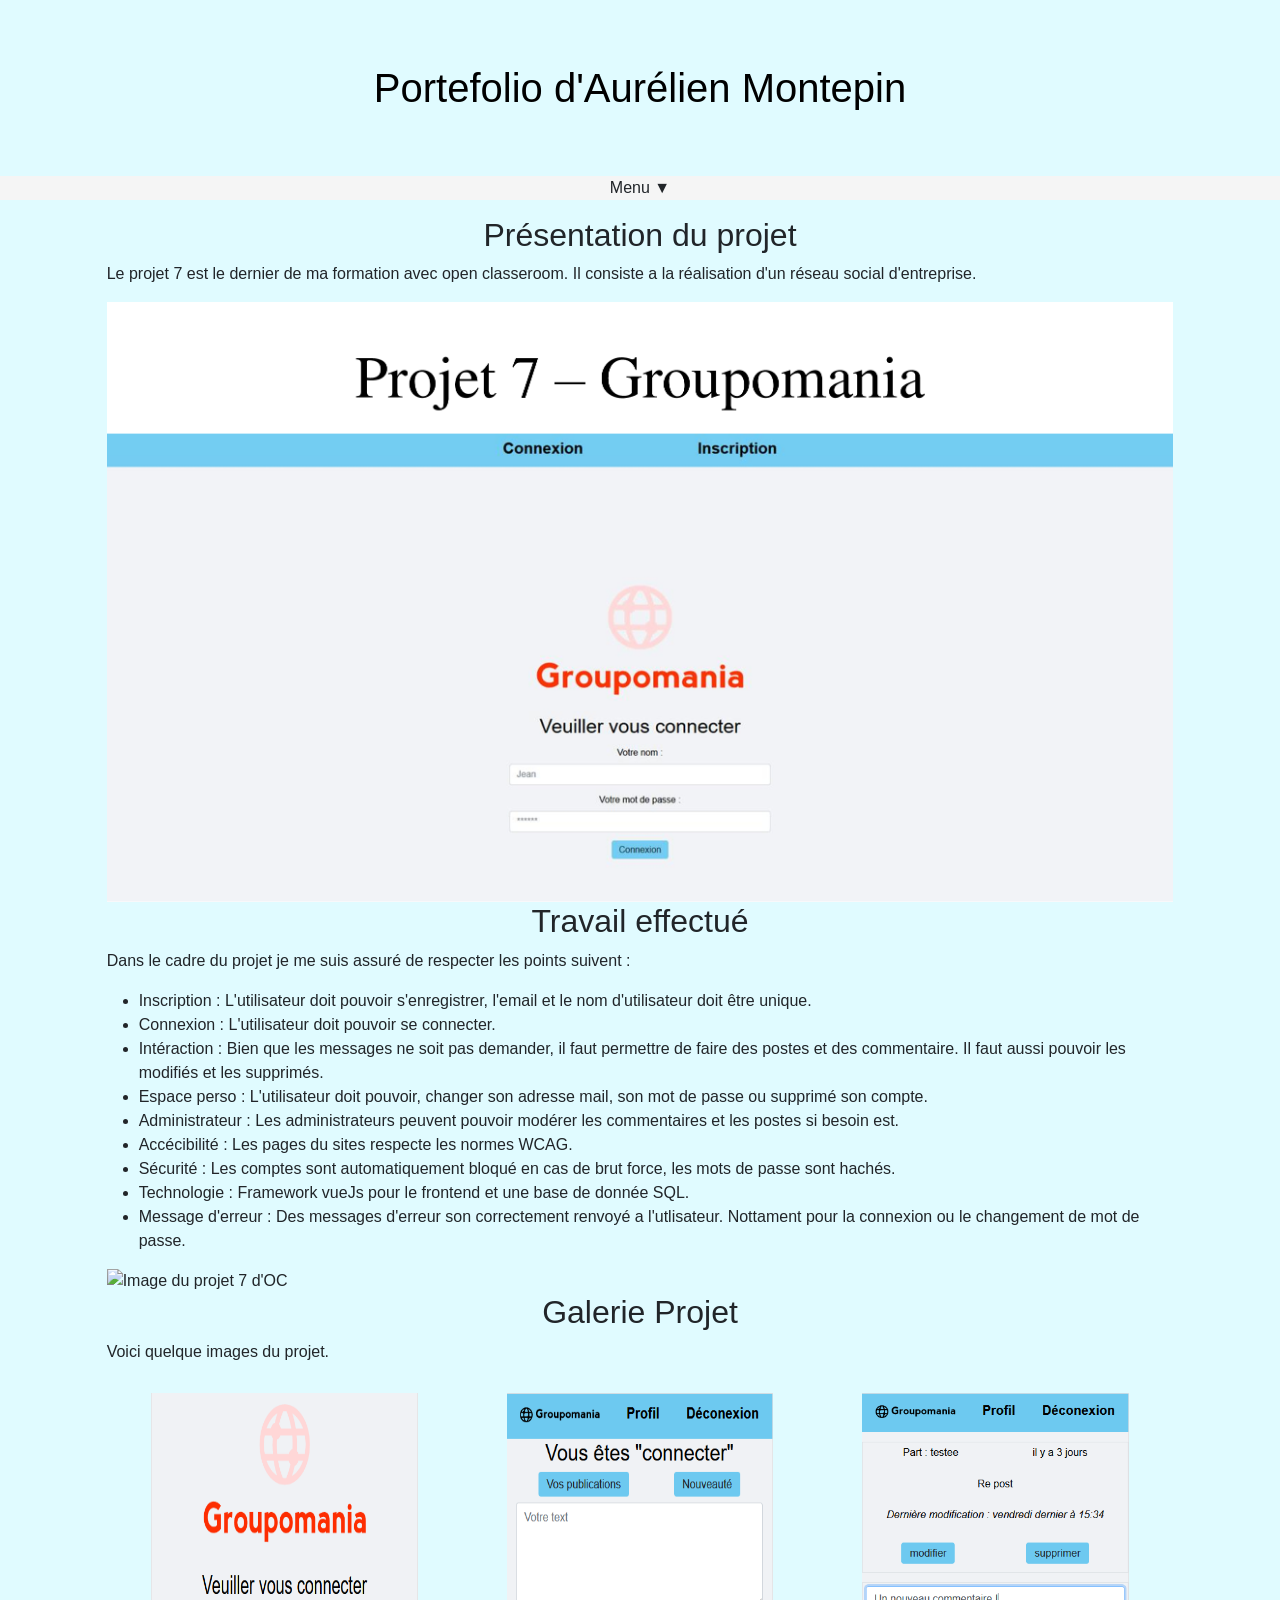
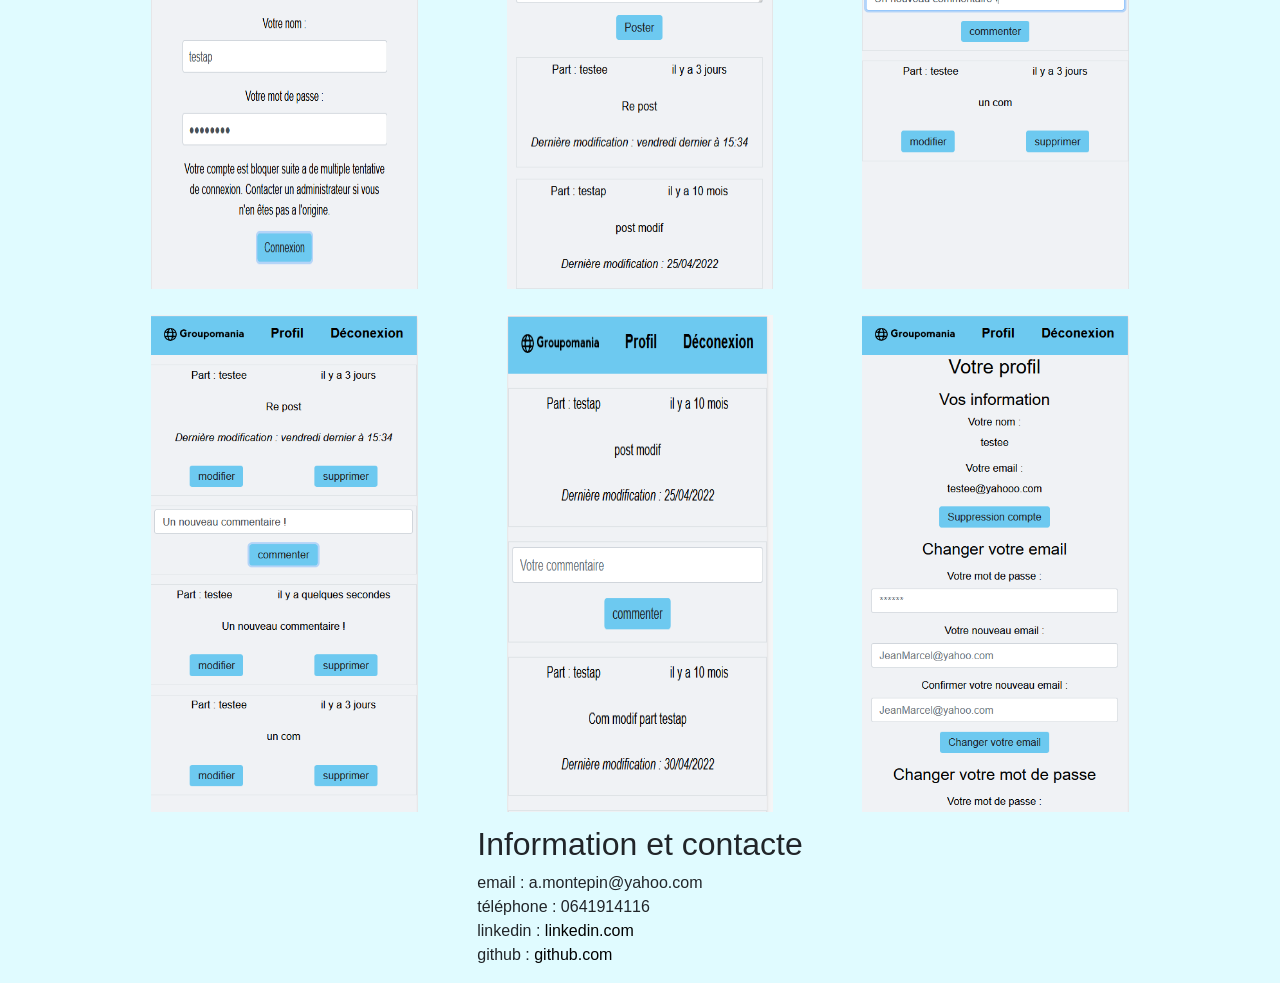
==== OC_P7.html @ 3f67e14a "Commit. Seul le Projet 7 est dans le porte folio. Il faut une relecture." ====
<!DOCTYPE html>
<html lang="fr">
    <head>
        <meta charset="utf-8" />
        <meta name="viewport" content="width=device-width, initial-scale=1, shrink-to-fit=no">
        <link rel="shortcut icon" type="image/svg" href="images/favicon.svg">
        <link href="https://cdn.jsdelivr.net/npm/bootstrap@5.3.0-alpha1/dist/css/bootstrap.min.css" rel="stylesheet" integrity="sha384-GLhlTQ8iRABdZLl6O3oVMWSktQOp6b7In1Zl3/Jr59b6EGGoI1aFkw7cmDA6j6gD" crossorigin="anonymous">
        <link href="style.css" rel="stylesheet">
        <title>Portefolio A.Montepin</title>
    </head>

    <body>
        <header>
            <h1><a href="index.html" class="lienMenu">Portefolio d'Aurélien Montepin</a></h1>
            <nav>
                <label for="mobile">Menu</label>
                <input type="checkbox" name="menu" id="mobile">
                <ul class="menu">
                    <li class="deroulant"><a href="#">Projet OC</a>
                        <ul class="sous">
                            <!--<li><a href="#" class="lienMenu">Projet 5</a></li>
                            <li><a href="#" class="lienMenu">Projet 6</a></li>-->
                            <a href="#" class="lienMenu"><li>Projet 7</li></a>
                        </ul>
                    </li>
                    <li class="deroulant"><a href="#">Projet Diginamic</a>
                        <ul class="sous">
                            <li>Il n'y as actuellement aucun projet Diginamic réalisé</li>
                        </ul>
                    </li>
                    <!--<li class="deroulant"><a href="#">Projet perso</a>
                        <ul class="sous">
                            <li><a href="#">L'île des oubliés</a></li>
                        </ul>
                    </li>-->
                </ul>
            </nav>
        </header>
        <div id="body">
            <section class="col-10">
                <h2>Présentation du projet</h2>
                <div>
                    <p>Le projet 7 est le dernier de ma formation avec open classeroom. Il consiste a la réalisation d'un réseau social d'entreprise.</p>
                </div>
                <div>
                    <img src="images/projet_7_open_classrooms.jpg" alt="Image du projet 7 d'OC">
                </div>
            </section>
            <section class="col-10">
                <h2>Travail effectué</h2>
                <div>
                    <p>Dans le cadre du projet je me suis assuré de respecter les points suivent :</p>
                    <ul>
                        <li>Inscription : L'utilisateur doit pouvoir s'enregistrer, l'email et le nom d'utilisateur doit être unique.</li>
                        <li>Connexion : L'utilisateur doit pouvoir se connecter.</li>
                        <li>Intéraction : Bien que les messages ne soit pas demander, il faut permettre de faire des postes et des commentaire. Il faut aussi pouvoir les modifiés et les supprimés.</li>
                        <li>Espace perso : L'utilisateur doit pouvoir, changer son adresse mail, son mot de passe ou supprimé son compte. </li>
                        <li>Administrateur : Les administrateurs peuvent pouvoir modérer les commentaires et les postes si besoin est.</li>
                        <li>Accécibilité : Les pages du sites respecte les normes WCAG.</li>
                        <li>Sécurité : Les comptes sont automatiquement bloqué en cas de brut force, les mots de passe sont hachés.</li>
                        <li>Technologie : Framework vueJs pour le frontend et une base de donnée SQL.</li>
                        <li>Message d'erreur : Des messages d'erreur son correctement renvoyé a l'utlisateur. Nottament pour la connexion ou le changement de mot de passe.</li>
                    </ul>
                </div>
                <div>
                    <img src="images/projet_7_open_classrooms.jpeg" alt="Image du projet 7 d'OC">
                </div>
            </section>
            <section class="col-10">
                <h2>Galerie Projet</h2>
                <p>Voici quelque images du projet.</p>
                <div class="galerie_grande_image">
                </div>
                <div class="galerie_petite_image">
                    <img id="p-img-2" class="col-5 col-md-3" src="images/p7Block.PNG" alt="Echec de la Connexion, le compte est bloqué">
                    <img id="p-img-3" class="col-5 col-md-3" src="images/p7Connexion.PNG" alt="Connexion réussi">
                    <img id="p-img-6" class="col-5 col-md-3" src="images/p7AddCom.PNG" alt="Ajout d'un nouveau commentaire">
                    <img id="p-img-4" class="col-5 col-md-3" src="images/p7NewCom.PNG" alt="Un nouveau commentaire vient d'être posté">
                    <img id="p-img-5" class="col-5 col-md-3" src="images/p7NonAdmin.PNG" alt="Mon utilisateur n'est pas administrateurs, il ne peut pas modifiés">
                    <img id="p-img-7" class="col-5 col-md-3" src="images/p7Profil.PNG" alt="Image du profil du projet 7 d'OC">
                </div>
            </section>
        </div>
        <footer>
            <section>
                <h2>Information et contacte</h2>
                <div>
                    <p>
                        email : a.montepin@yahoo.com<br>
                        téléphone : 0641914116<br>
                        linkedin : <a href="https://www.linkedin.com/in/aur%C3%A9lien-montepin/">linkedin.com</a><br>
                        github :  <a href="https://github.com/Aurelien24">github.com</a>
                    </p>
                </div>
            </section>
        </footer>
    </body>
</html>
---- style.css ----
/* Configuration du body */
body{
    margin: 0px;
    padding: 0px;
    font-family: Avenir, sans-serif;
    background-color: #e0fbff;
}

header{
    display: flex;
    flex-direction: column;
    align-items: center;
}

h1{
    width: 100%;
    margin: 5vw 0px 5vw 0px;
    padding: 0px 4vw 0px 4vw;
    text-align: center;
}

#body{
    display: flex;
    flex-direction: column;
    align-items: center;
}

a{
    color: black;
    text-decoration: none;
}

img{
    width: 100%;
}

.images{
    display: flex;
    flex-direction: row;
}

.images img{

}

nav{
    width: 100%;
}

section{
    display: flex;
    flex-direction: column;
    justify-content: center;
}


label{
    width: 100%;
    background-color: whitesmoke;
    text-align: center;
}

label:after{
    content:" ▼";
}

nav ul{
    /* Permet de ne pas afficher les points des listes*/
    list-style-type: none;
    padding-left: 0px;
    background-color: whitesmoke;
}

.deroulant > a{
    border-bottom: 2px solid gold;
}

nav input[type=checkbox]{
    display: none;
}

footer, h2{
    display: flex;
    justify-content: center;
}

/* Annimation menu + arrengement de l'allignement*/
.menu, .sous, .li{
    display: flex;
    flex-direction: column;
    align-items: center;
    text-align: center;
}

.menu{
    display: flex;
    flex-direction: column;
    align-items: center;
    text-align: center;

    overflow: hidden;

    height : 0px;
    transition-property: height;
    transition-duration: 2s;


}

nav input[type=checkbox]:checked + .menu{
    height: 96px;
}

/* Gestion de la visionneuse de photo */
.galerie_grande_image{
    height: 0px;
    overflow: hidden;
}

.galerie_petite_image{
    display: flex;
    flex-direction: row;
    flex-wrap: wrap;
    justify-content: space-around;
}

#p-img-2, #p-img-3, #p-img-4, #p-img-5, #p-img-6, #p-img-7 {
    margin: 1vw;
}

@media screen and (min-width: 576px) { 
/*
    img{
        max-height: 100vh;
        max-width: 100%;
        height: auto;
        width: auto;
    }*/
 }
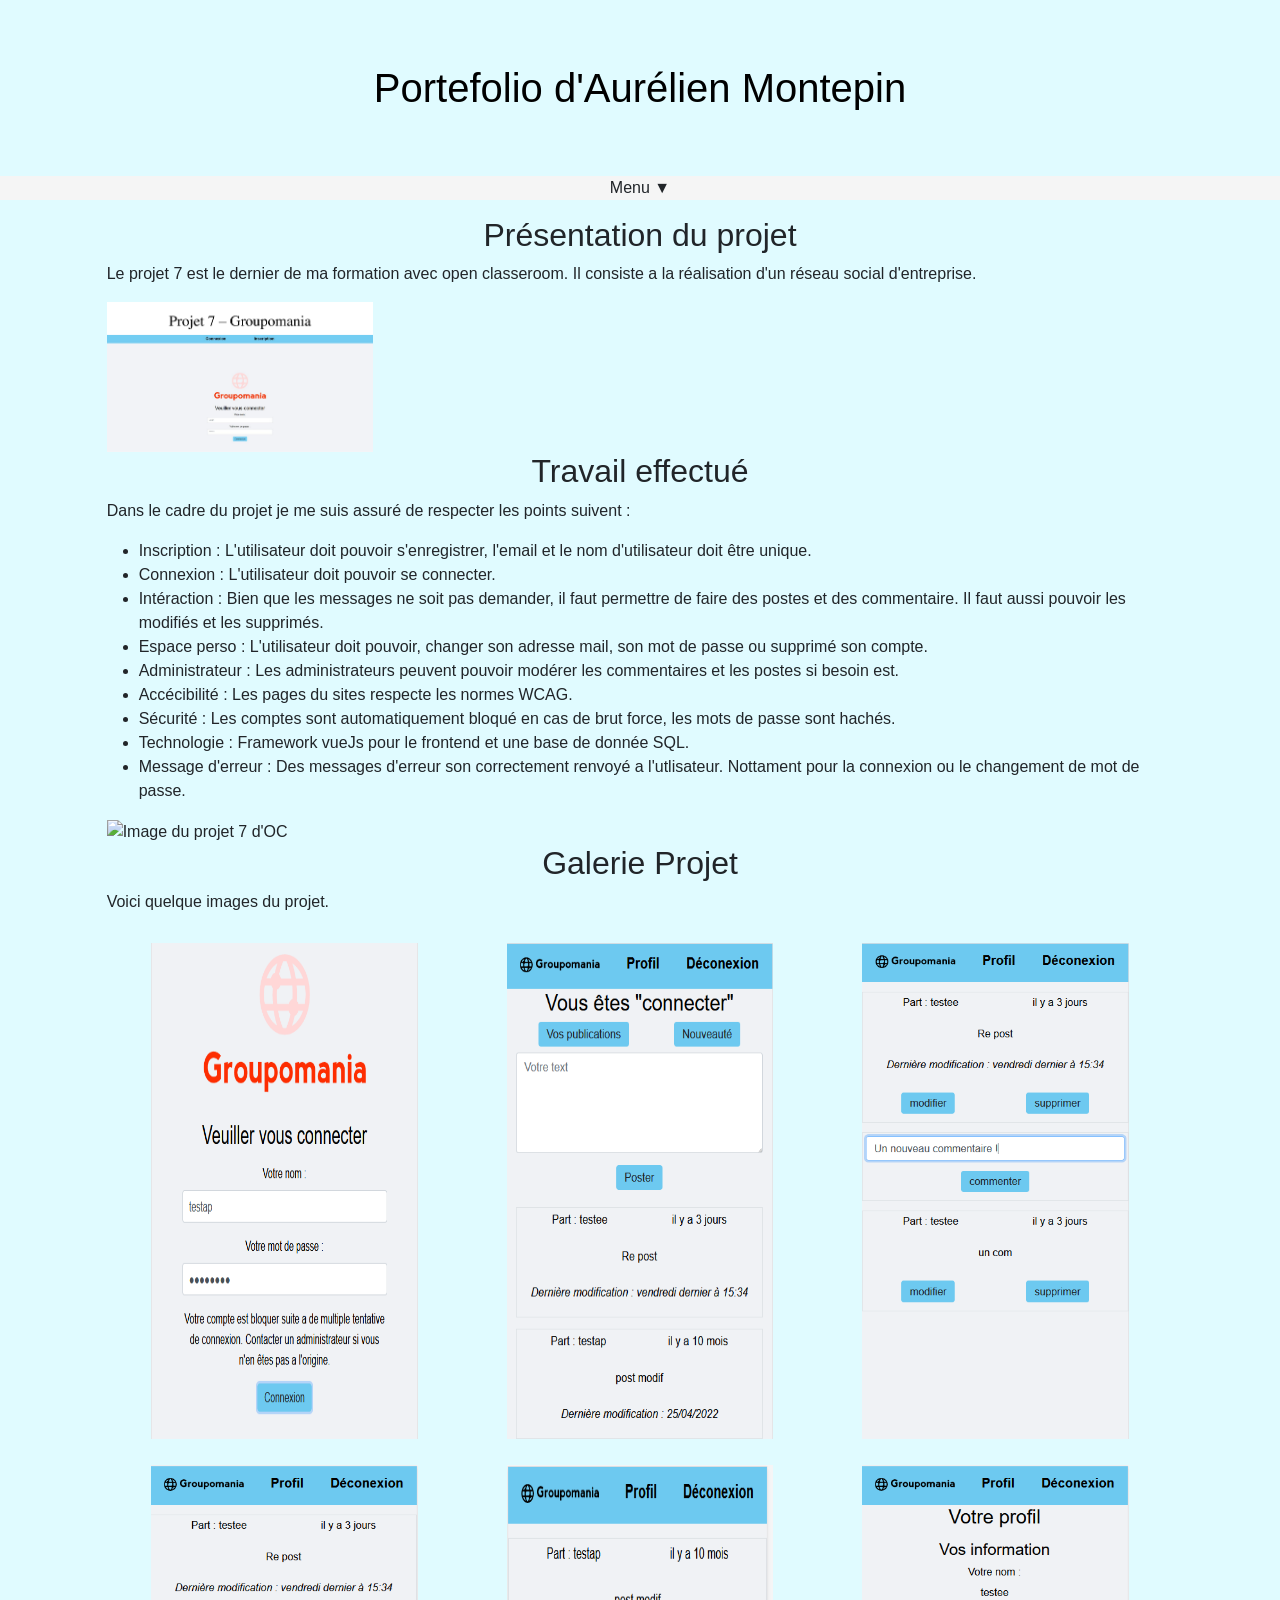
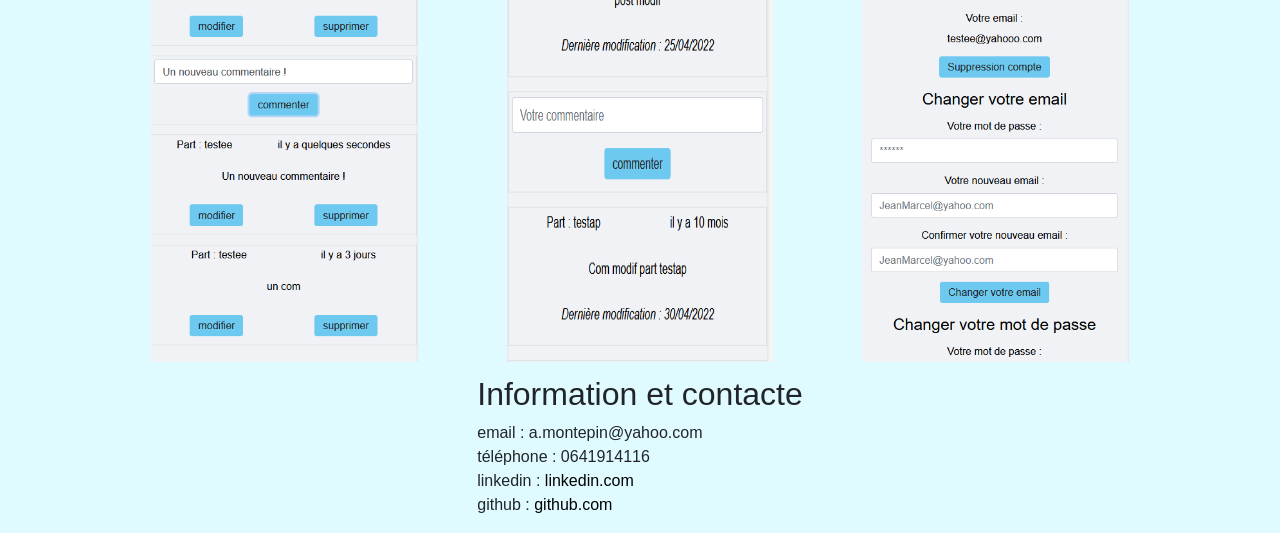
==== commit 65468adb: "Diminution des tailles des grandes images sur pc" ====
--- a/OC_P7.html
+++ b/OC_P7.html
@@ -43,7 +43,7 @@
                     <p>Le projet 7 est le dernier de ma formation avec open classeroom. Il consiste a la réalisation d'un réseau social d'entreprise.</p>
                 </div>
                 <div>
-                    <img src="images/projet_7_open_classrooms.jpg" alt="Image du projet 7 d'OC">
+                    <img class="col-md-3" src="images/projet_7_open_classrooms.jpg" alt="Image du projet 7 d'OC">
                 </div>
             </section>
             <section class="col-10">
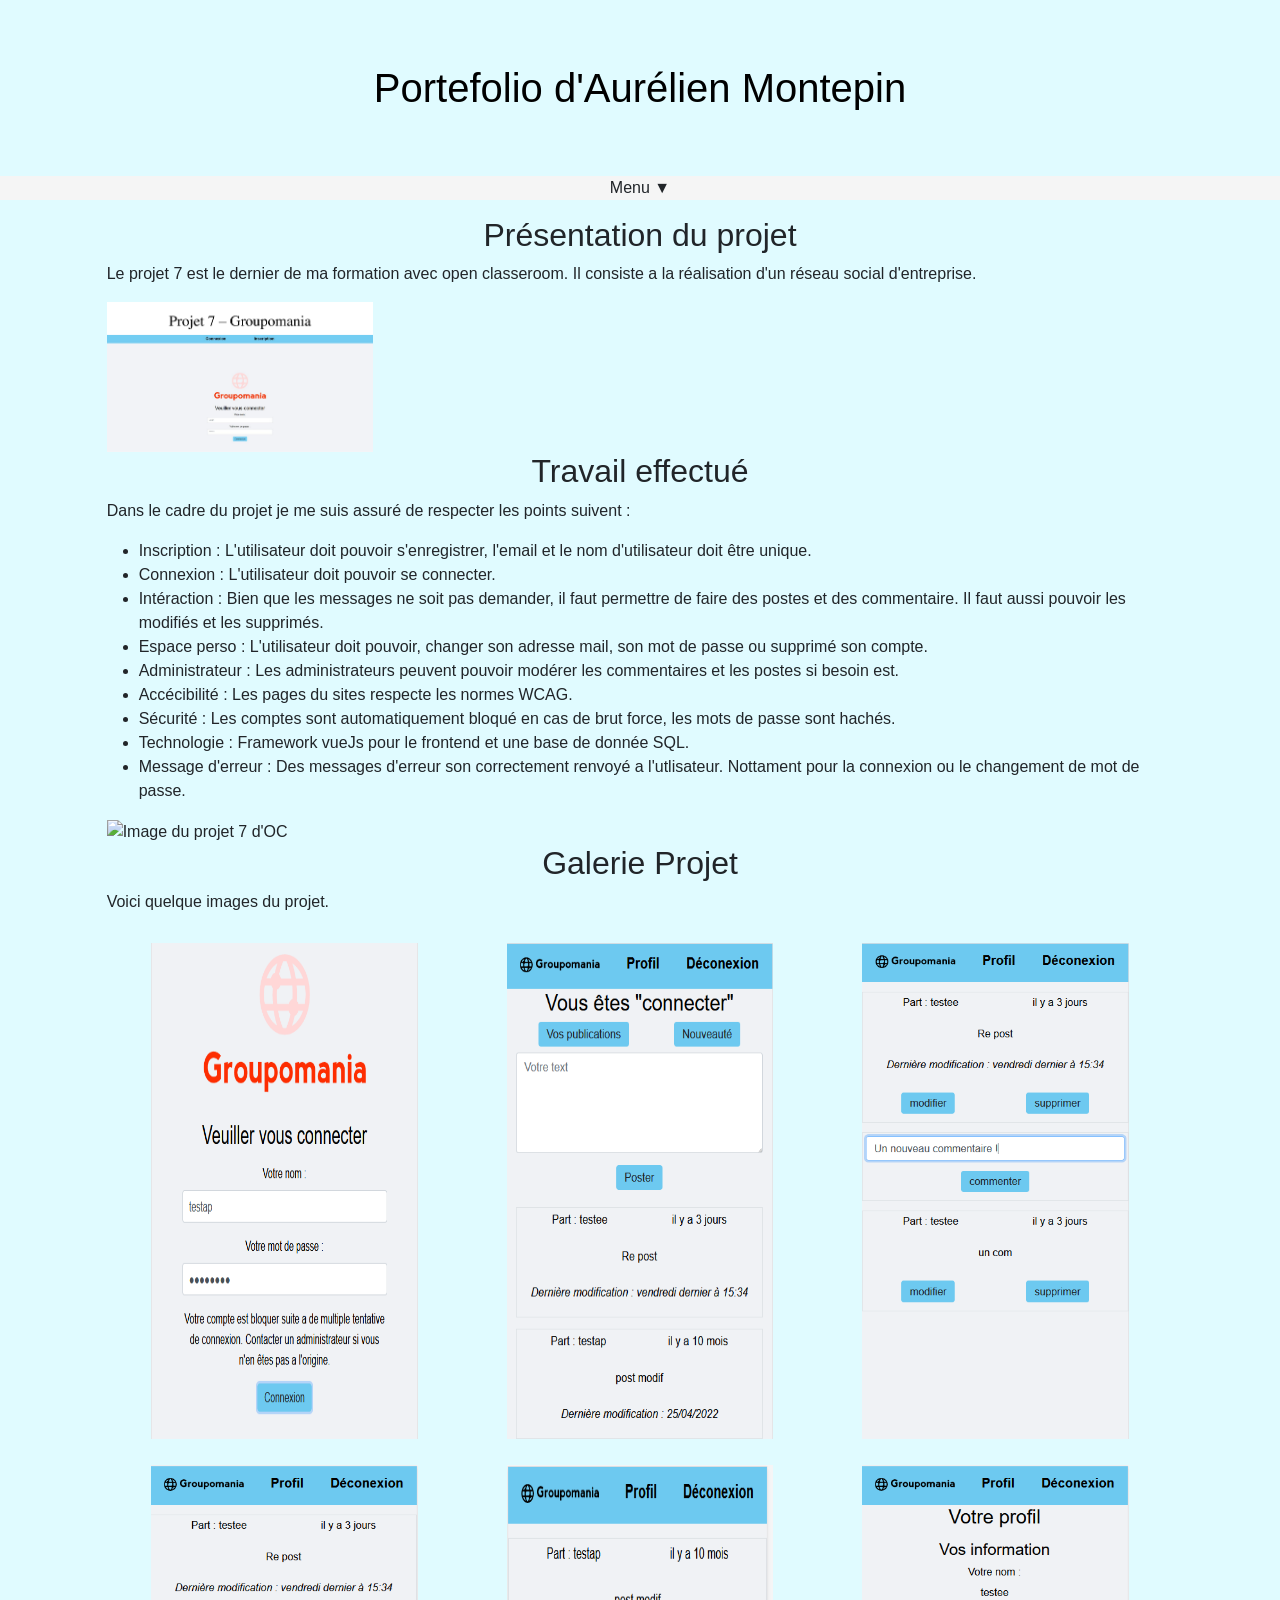
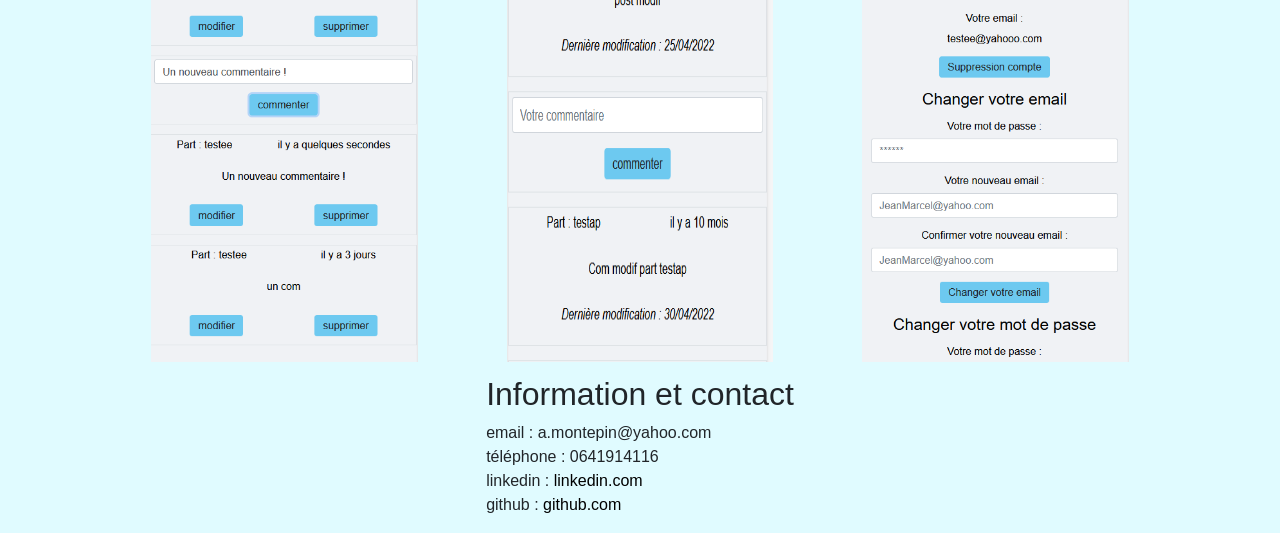
==== commit a9b9baf6: "contact sans e" ====
--- a/OC_P7.html
+++ b/OC_P7.html
@@ -83,7 +83,7 @@
         </div>
         <footer>
             <section>
-                <h2>Information et contacte</h2>
+                <h2>Information et contact</h2>
                 <div>
                     <p>
                         email : a.montepin@yahoo.com<br>
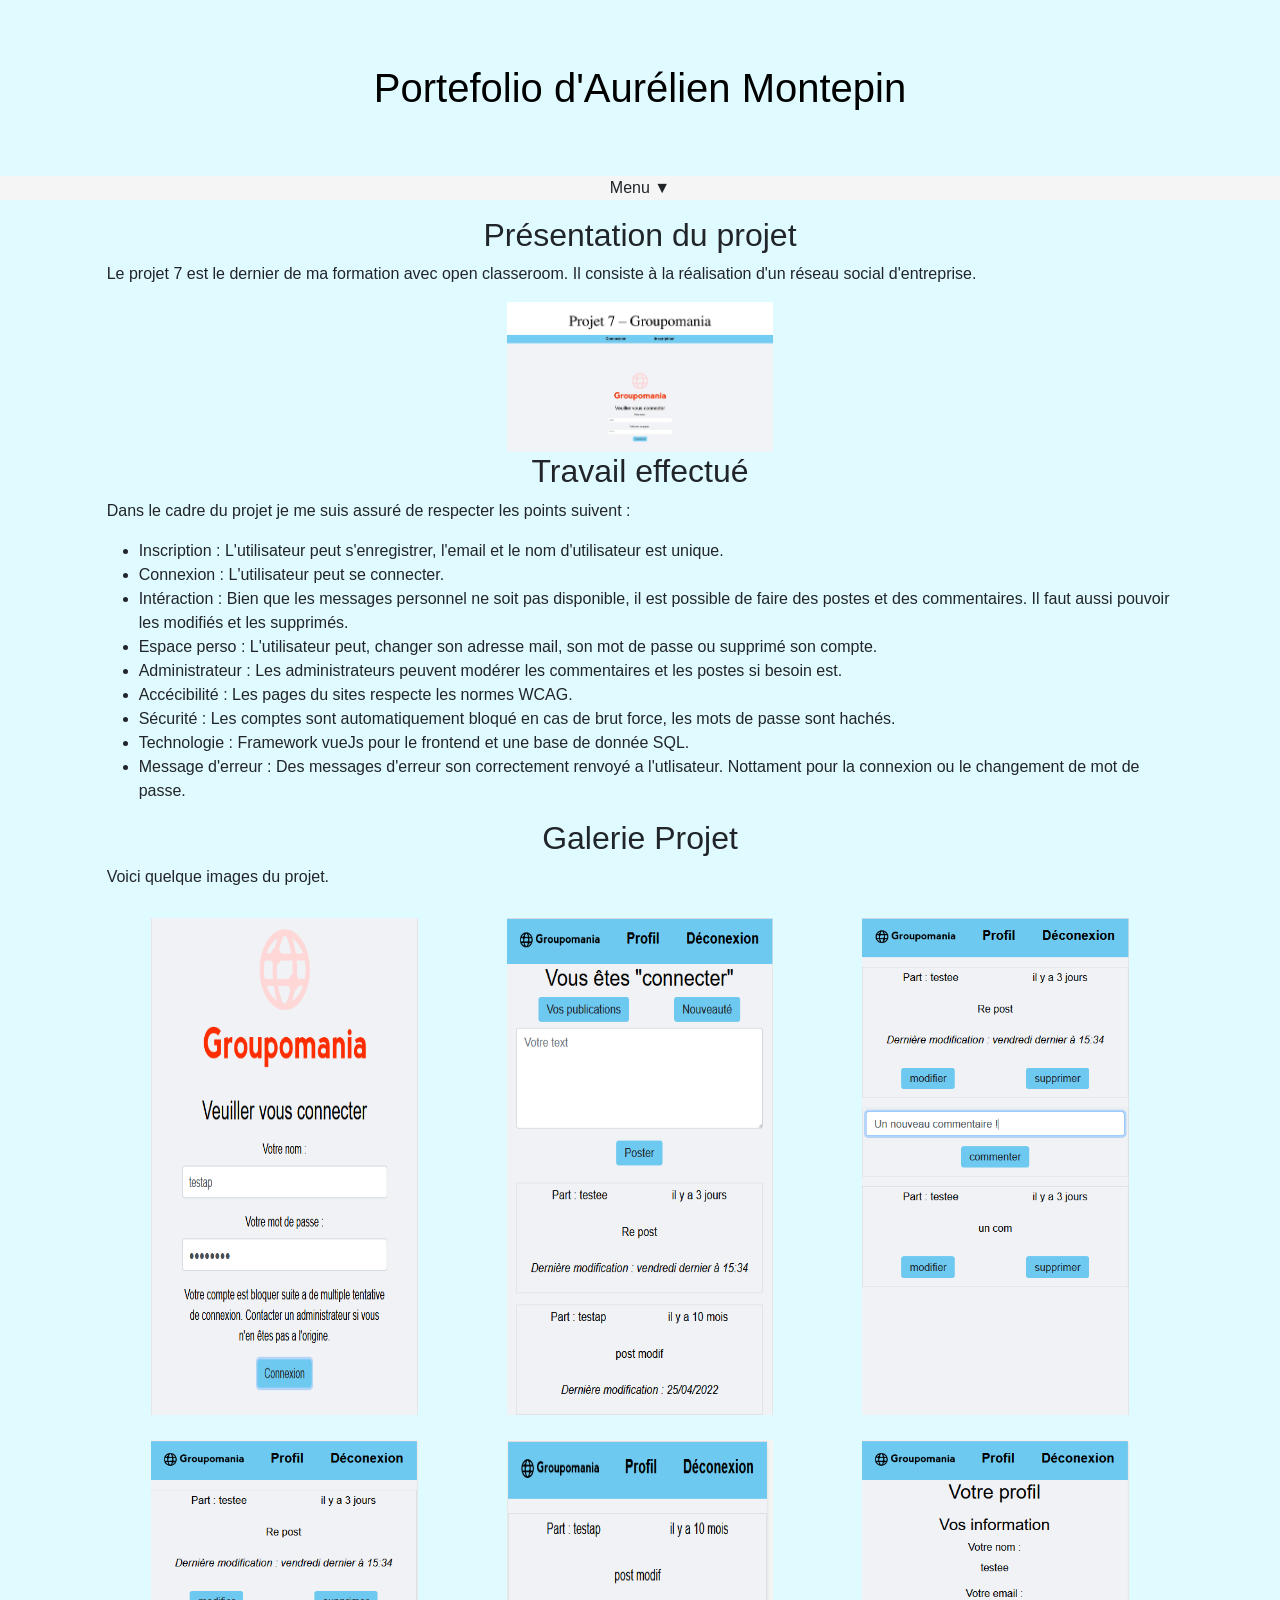
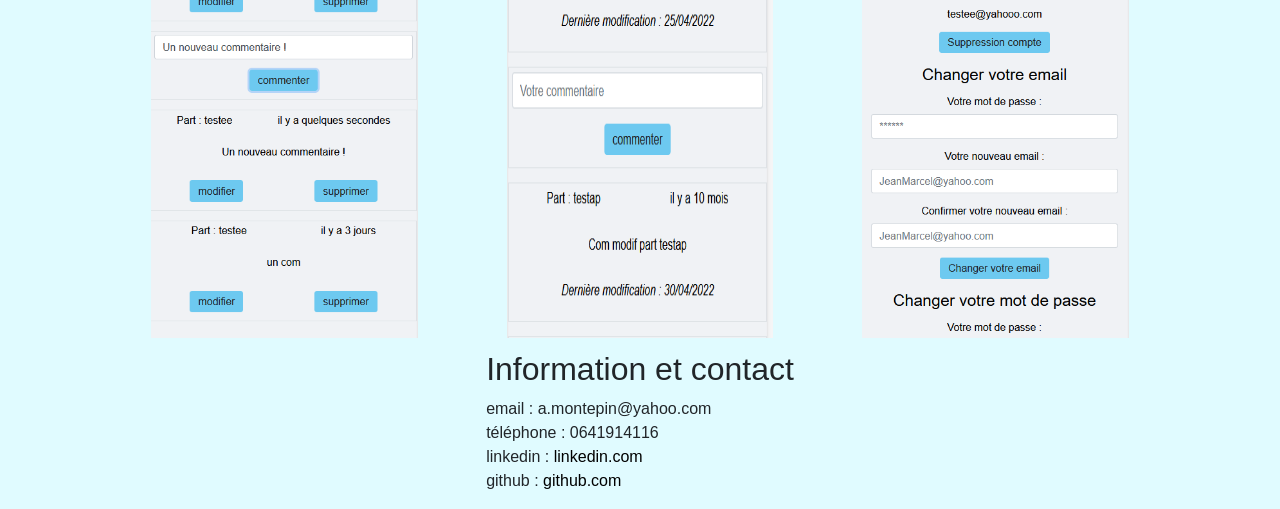
==== commit 4d76a782: "Réalignement + relecture" ====
--- a/OC_P7.html
+++ b/OC_P7.html
@@ -40,9 +40,9 @@
             <section class="col-10">
                 <h2>Présentation du projet</h2>
                 <div>
-                    <p>Le projet 7 est le dernier de ma formation avec open classeroom. Il consiste a la réalisation d'un réseau social d'entreprise.</p>
+                    <p>Le projet 7 est le dernier de ma formation avec open classeroom. Il consiste à la réalisation d'un réseau social d'entreprise.</p>
                 </div>
-                <div>
+                <div class="centrer">
                     <img class="col-md-3" src="images/projet_7_open_classrooms.jpg" alt="Image du projet 7 d'OC">
                 </div>
             </section>
@@ -51,20 +51,20 @@
                 <div>
                     <p>Dans le cadre du projet je me suis assuré de respecter les points suivent :</p>
                     <ul>
-                        <li>Inscription : L'utilisateur doit pouvoir s'enregistrer, l'email et le nom d'utilisateur doit être unique.</li>
-                        <li>Connexion : L'utilisateur doit pouvoir se connecter.</li>
-                        <li>Intéraction : Bien que les messages ne soit pas demander, il faut permettre de faire des postes et des commentaire. Il faut aussi pouvoir les modifiés et les supprimés.</li>
-                        <li>Espace perso : L'utilisateur doit pouvoir, changer son adresse mail, son mot de passe ou supprimé son compte. </li>
-                        <li>Administrateur : Les administrateurs peuvent pouvoir modérer les commentaires et les postes si besoin est.</li>
+                        <li>Inscription : L'utilisateur peut s'enregistrer, l'email et le nom d'utilisateur est unique.</li>
+                        <li>Connexion : L'utilisateur peut se connecter.</li>
+                        <li>Intéraction : Bien que les messages personnel ne soit pas disponible, il est possible de faire des postes et des commentaires. Il faut aussi pouvoir les modifiés et les supprimés.</li>
+                        <li>Espace perso : L'utilisateur peut, changer son adresse mail, son mot de passe ou supprimé son compte. </li>
+                        <li>Administrateur : Les administrateurs peuvent modérer les commentaires et les postes si besoin est.</li>
                         <li>Accécibilité : Les pages du sites respecte les normes WCAG.</li>
                         <li>Sécurité : Les comptes sont automatiquement bloqué en cas de brut force, les mots de passe sont hachés.</li>
                         <li>Technologie : Framework vueJs pour le frontend et une base de donnée SQL.</li>
                         <li>Message d'erreur : Des messages d'erreur son correctement renvoyé a l'utlisateur. Nottament pour la connexion ou le changement de mot de passe.</li>
                     </ul>
                 </div>
-                <div>
+                <!--<div>
                     <img src="images/projet_7_open_classrooms.jpeg" alt="Image du projet 7 d'OC">
-                </div>
+                </div>-->
             </section>
             <section class="col-10">
                 <h2>Galerie Projet</h2>
--- a/style.css
+++ b/style.css
@@ -79,9 +79,10 @@
     display: none;
 }
 
-footer, h2{
+footer, h2, .centrer{
     display: flex;
     justify-content: center;
+    align-items: center;
 }
 
 /* Annimation menu + arrengement de l'allignement*/
